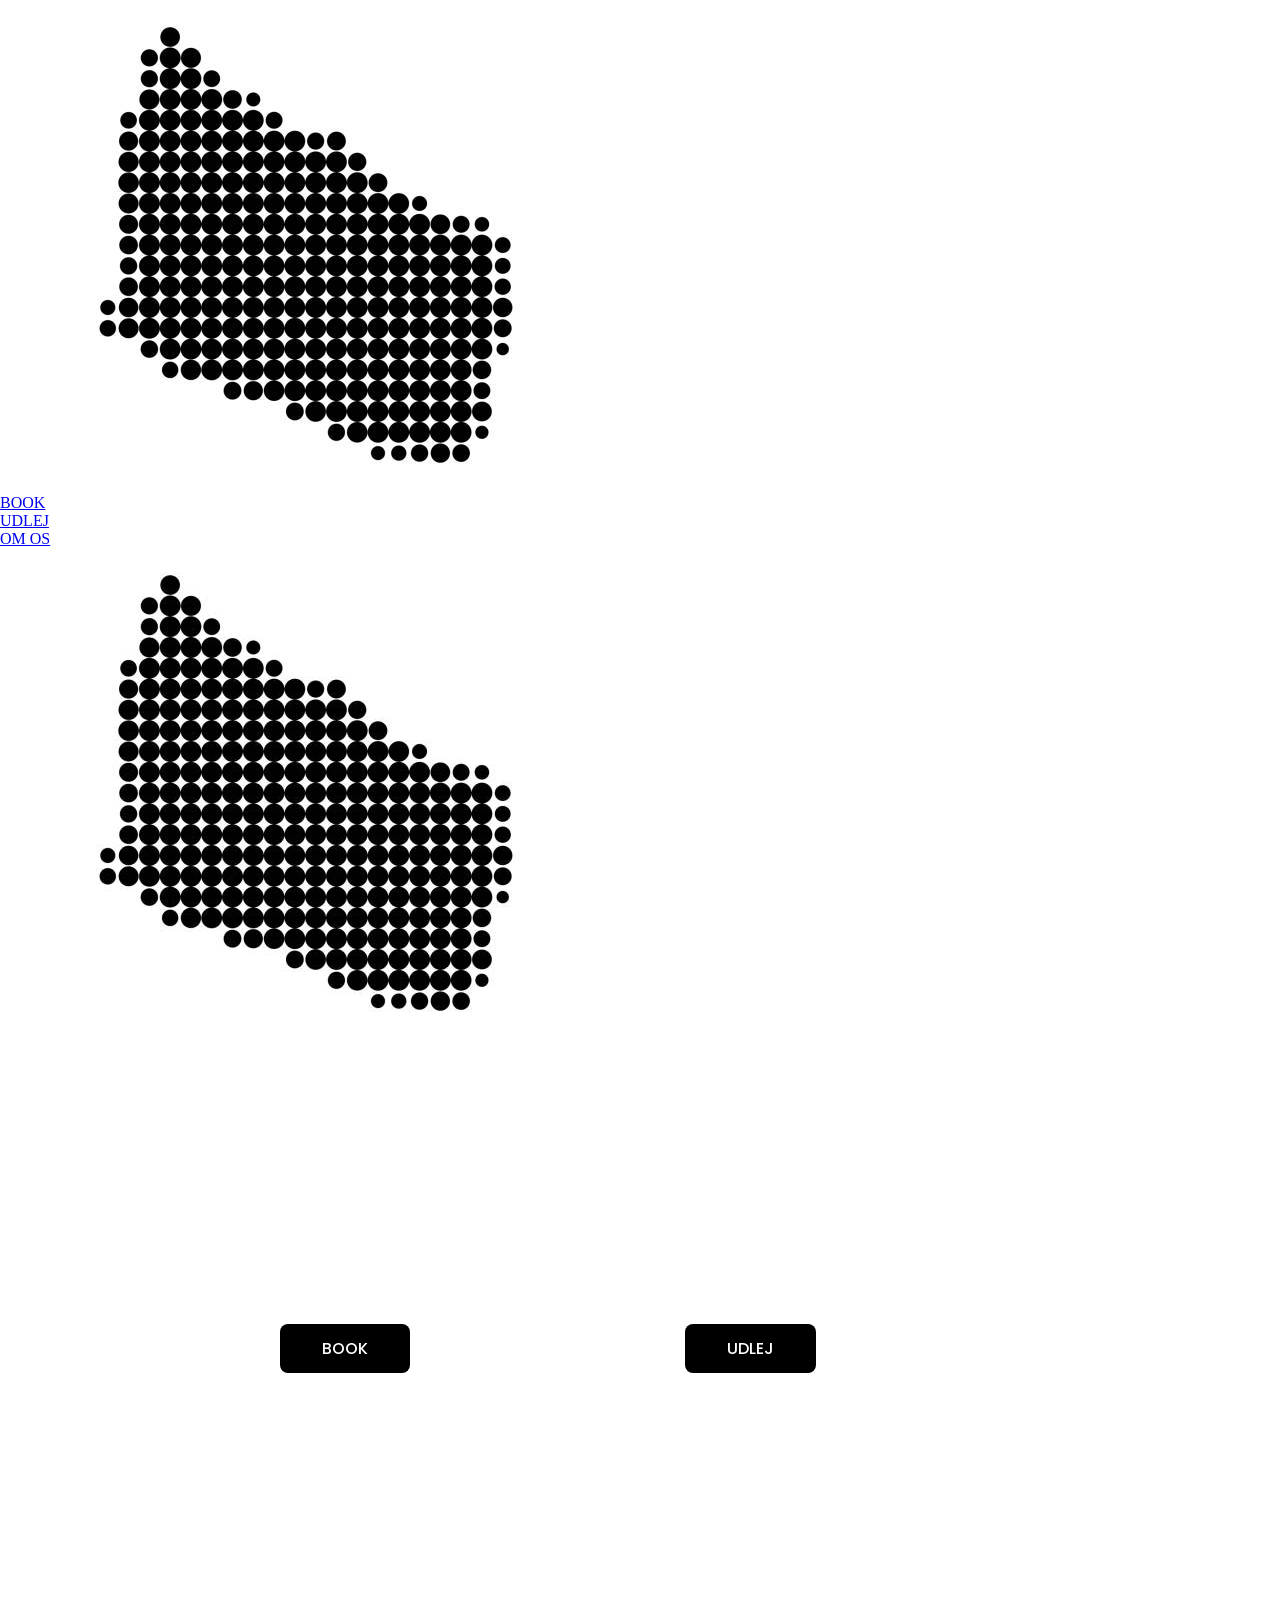
==== index.html @ d50d9e37 "." ====
<!doctype html>
<html lang="en">
<head>
    <meta charset="UTF-8">
    <meta name="viewport" content="width=device-width, user-scalable=no, initial-scale=1.0, maximum-scale=1.0, minimum-scale=1.0">
    <meta http-equiv="X-UA-Compatible" content="ie=edge">

    <!-- Tab information -->
    <title>Homepage</title>
    <link rel="icon" type="image/bornholmLogo" href="images/bornholmlogo.png">

    <!-- Import CSS styles -->
    <link rel="stylesheet" href="css/main.css">
    <link rel="stylesheet" href="css/navbar.css">
    <link rel="stylesheet" href="css/frontpagemain.css">

</head>


<body style="background-color: white">
    <!-- Navigation Bar -->
    <header>
        <div class="navbar">
            <img src="images/bornholmlogo.png" alt="Homepage" title="Home">
            <ul>
                <li><a href="Book.html">BOOK</a></li>
                <li><a href="Udlej.html">UDLEJ</a></li>
                <li><a href="About.html">OM OS</a></li>
            </ul>
            <img src="images/bornholmlogo.png" class="test" >
        </div>
    </header>

    <div class="FrontPageMain">
        <ul>
            <li>
                <button>BOOK</button>
            </li>
            <li>
                <button>UDLEJ</button>
            </li>
        </ul>
    </div>


</body>
</html>
---- css/main.css ----
@import url('https://fonts.googleapis.com/css2?family=DM+Serif+Display:ital@0;1&family=Poppins:ital,wght@0,100;0,200;0,300;0,400;0,500;0,600;0,700;0,800;0,900;1,100;1,200;1,300;1,400;1,500;1,600;1,700;1,800;1,900&display=swap');

* {
    margin: 0;
    padding: 0;
    box-sizing: border-box;
}
---- css/frontpagemain.css ----
.FrontPageMain {
    background-image: url(../images/bornholm.png);
    background-repeat: no-repeat;
    background-attachment: fixed;
    background-size: 100%;
    height: 100%;
    padding: 250px;
    transition: 0.3s;
}

.FrontPageMain ul {
    display: flex;
    align-items: center;
    list-style-type: none;

    height: 100%;
    gap: 30px;
}

.FrontPageMain ul li {
    padding-left: 30px;
    padding-right: 30px;
    flex: 1;
    justify-content: space-between;
}

.FrontPageMain ul li button {
    font-family: "Poppins", serif;
    font-weight: 500;
    font-size: 16px;
    background-color: #000000;
    color: #ffffff;
    border: none;
    margin-top: 32px;
    padding: 12px 42px;
    border-radius: 8px;
    cursor: pointer;
    transition: 0.3s;
}

.FrontPageMain ul li button:hover {
    background-color: lightgray;
    color: #000000;
}
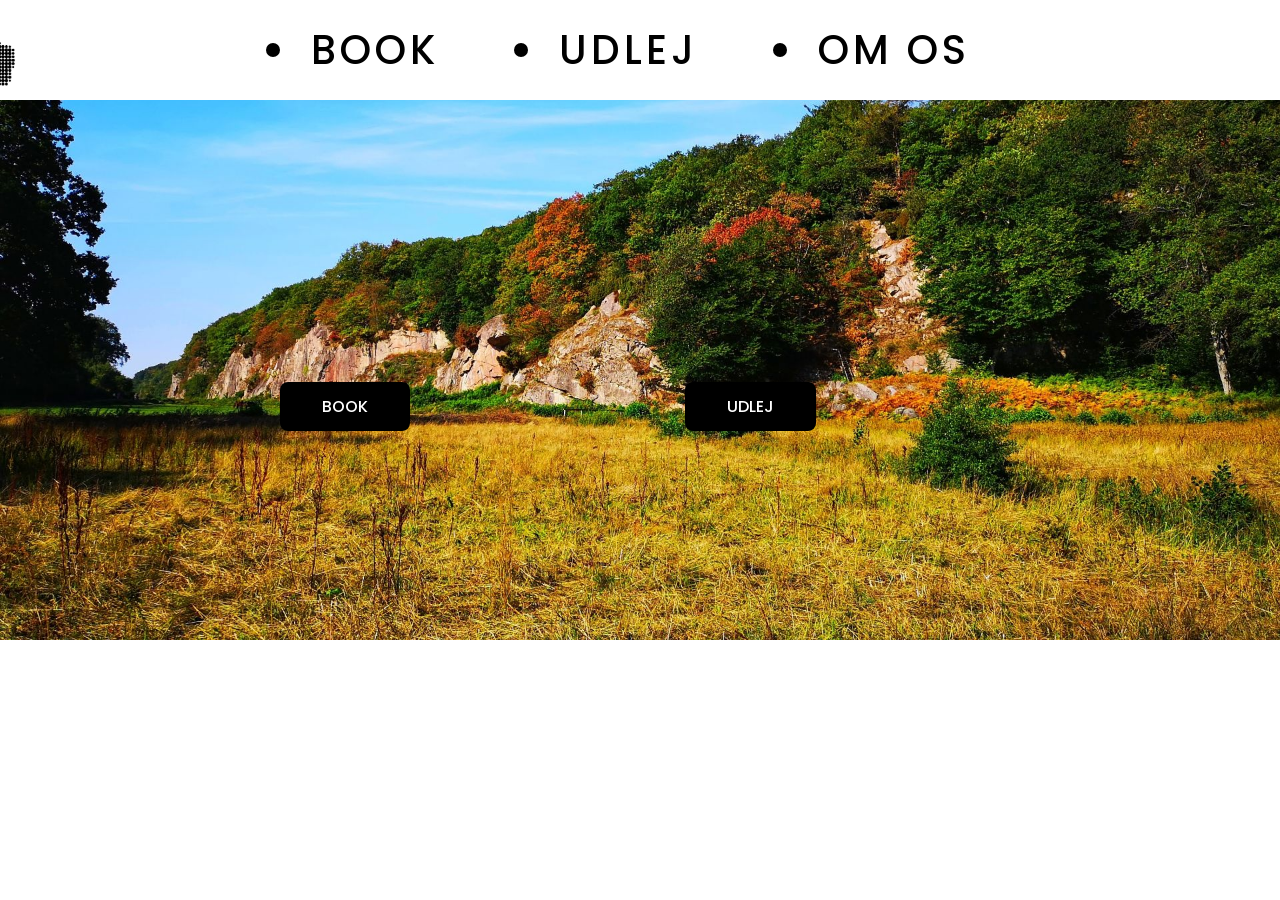
==== commit ca190e50: "added links to sites" ====
--- a/index.html
+++ b/index.html
@@ -21,7 +21,9 @@
     <!-- Navigation Bar -->
     <header>
         <div class="navbar">
-            <img src="images/bornholmlogo.png" alt="Homepage" title="Home">
+            <a href="index.html">
+                <img src="images/bornholmlogo.png" alt="Homepage" title="Home">
+            </a>
             <ul>
                 <li><a href="Book.html">BOOK</a></li>
                 <li><a href="Udlej.html">UDLEJ</a></li>
@@ -34,10 +36,10 @@
     <div class="FrontPageMain">
         <ul>
             <li>
-                <button>BOOK</button>
+                <button onclick="window.location.href='Book.html'">BOOK</button>
             </li>
             <li>
-                <button>UDLEJ</button>
+                <button onclick="window.location.href='Udlej.html'">UDLEJ</button>
             </li>
         </ul>
     </div>
--- a/css/navbar.css
+++ b/css/navbar.css
@@ -0,0 +1,52 @@
+.navbar {
+    display: flex;
+    justify-content: center;
+    align-items: center;
+    gap: 260px;
+
+    padding-left: 30px;
+    padding-right: 30px;
+    transition: 0.3s;
+}
+
+.navbar img {
+    display: flex;
+    align-items: center;
+    cursor: pointer;
+
+    padding: 10px;
+    height: 100px;
+    gap: 10px;
+}
+
+.navbar ul {
+    display: flex;
+    align-items: center;
+
+    font-family: "Poppins", serif;
+    font-size: 40px;
+    font-style: normal;
+    font-weight: 500;
+    line-height: normal;
+    letter-spacing: 4px;
+
+    padding: 10px 0;
+    gap: 100px;
+}
+
+.navbar ul li a {
+    text-decoration: none;
+    color: black;
+    padding: 5px 10px;
+    transition: 0.3;
+    white-space: nowrap;
+}
+
+.navbar ul li a:hover {
+    background-color: lightgray;
+    border-radius: 5px;
+}
+
+.test {
+    opacity: 0;
+}
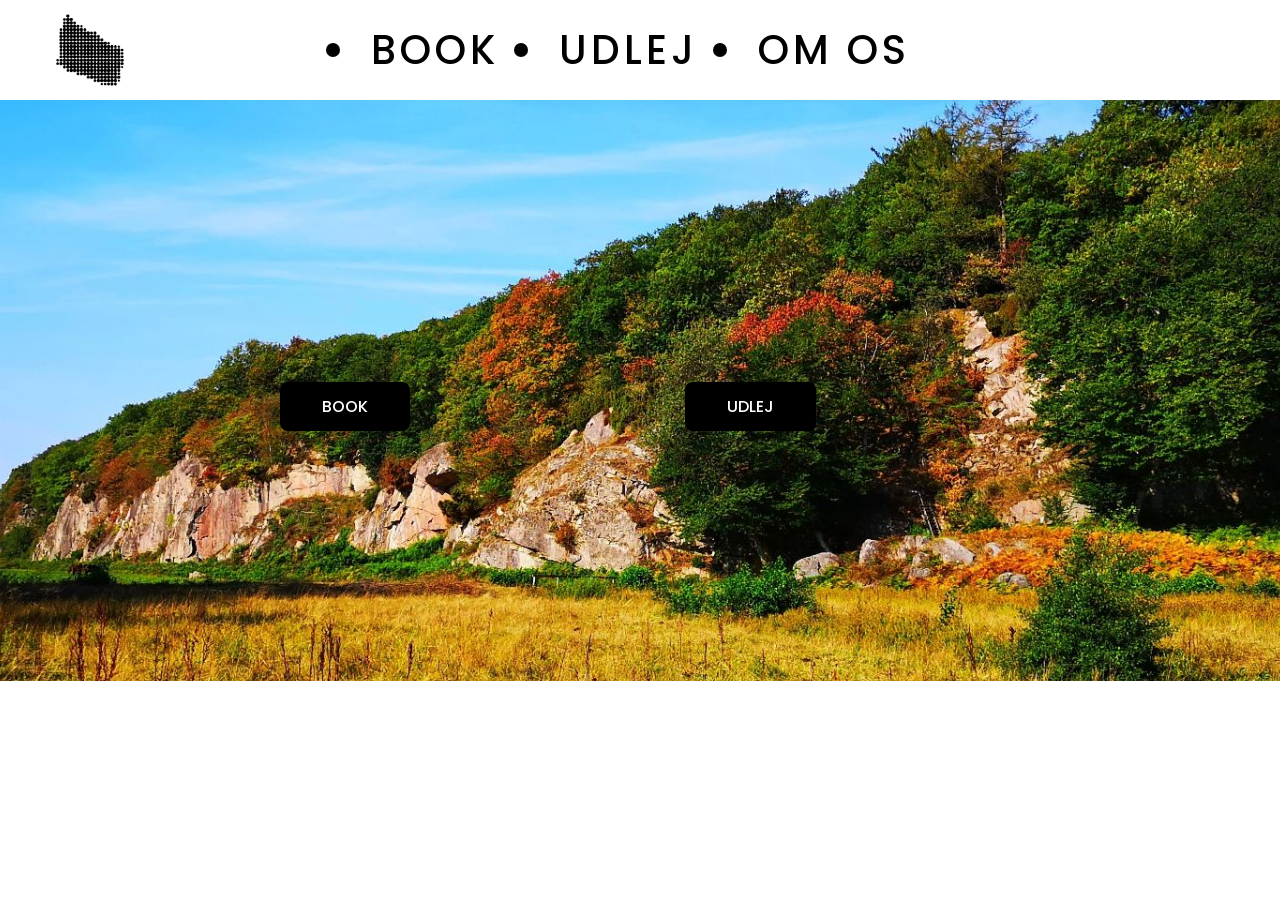
==== commit 49de59ce: "." ====
--- a/index.html
+++ b/index.html
@@ -44,6 +44,8 @@
         </ul>
     </div>
 
+<footer>
 
+</footer>
 </body>
 </html>
--- a/css/navbar.css
+++ b/css/navbar.css
@@ -1,11 +1,15 @@
+body {
+    margin: 0;
+}
+
 .navbar {
     display: flex;
-    justify-content: center;
+    justify-content: space-between;
     align-items: center;
-    gap: 260px;
 
-    padding-left: 30px;
-    padding-right: 30px;
+    padding: 0 30px;
+    width: 100%;
+    box-sizing: border-box;
     transition: 0.3s;
 }
 
@@ -31,14 +35,14 @@
     letter-spacing: 4px;
 
     padding: 10px 0;
-    gap: 100px;
+    gap: 40px;
 }
 
 .navbar ul li a {
     text-decoration: none;
     color: black;
     padding: 5px 10px;
-    transition: 0.3;
+    transition: 0.3s;
     white-space: nowrap;
 }
 
@@ -49,4 +53,16 @@
 
 .test {
     opacity: 0;
+}
+
+@media (max-width: 900px) {
+    .navbar ul {
+        font-size: 25px;
+        gap: 20px;
+    }
+
+    .navbar img {
+        height: 70px;
+        padding-right: 1rem;
+    }
 }
--- a/css/frontpagemain.css
+++ b/css/frontpagemain.css
@@ -2,7 +2,8 @@
     background-image: url(../images/bornholm.png);
     background-repeat: no-repeat;
     background-attachment: fixed;
-    background-size: 100%;
+    background-position: center;
+    background-size: cover;
     height: 100%;
     padding: 250px;
     transition: 0.3s;
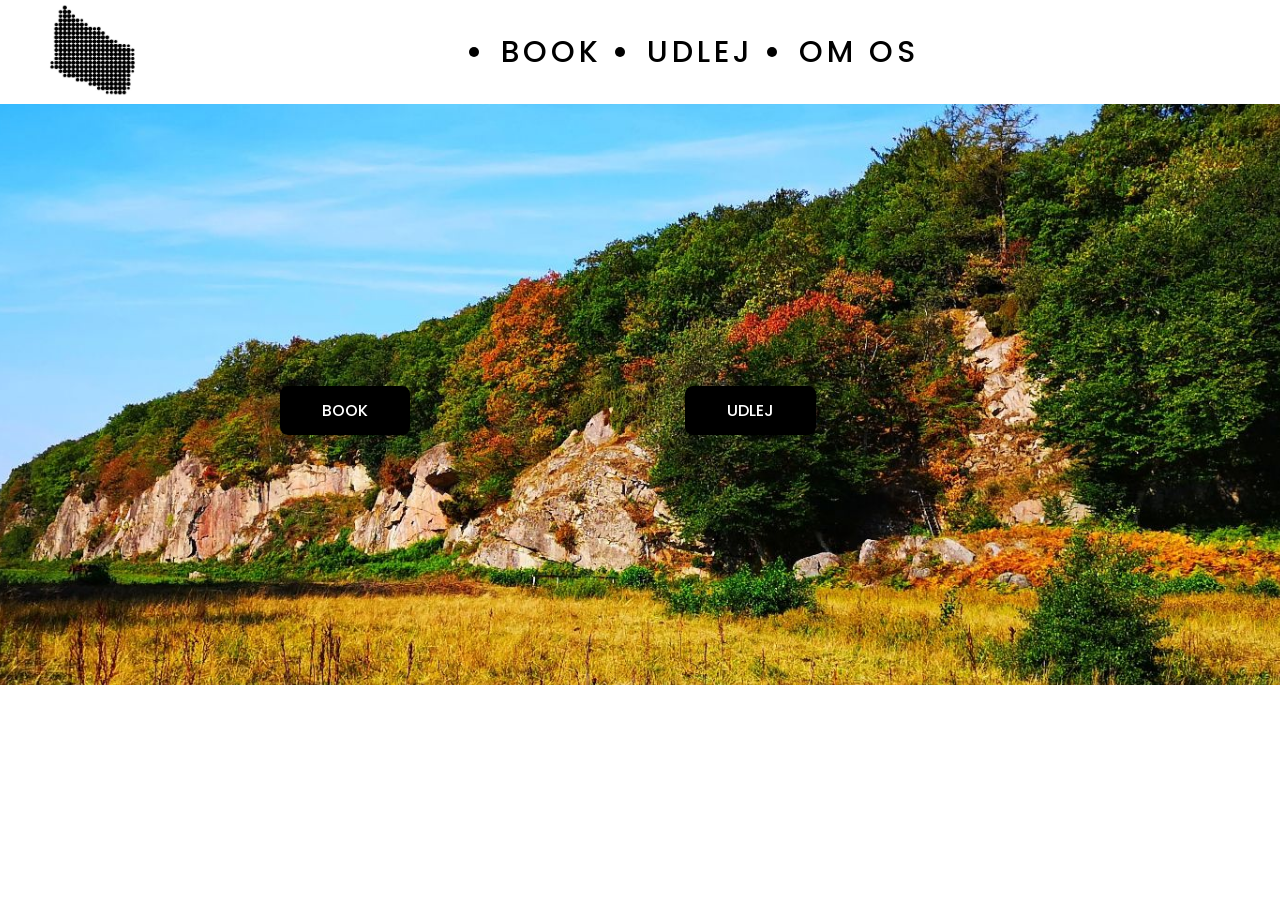
==== commit 233d2c6b: "removed a redundant <img>" ====
--- a/index.html
+++ b/index.html
@@ -29,11 +29,10 @@
                 <li><a href="Udlej.html">UDLEJ</a></li>
                 <li><a href="About.html">OM OS</a></li>
             </ul>
-            <img src="images/bornholmlogo.png" class="test" >
         </div>
     </header>
 
-    <div class="FrontPageMain">
+    <div class="FrontPageMain background">
         <ul>
             <li>
                 <button onclick="window.location.href='Book.html'">BOOK</button>
--- a/css/navbar.css
+++ b/css/navbar.css
@@ -3,7 +3,8 @@
 }
 
 .navbar {
-    display: flex;
+    display: grid;
+    grid-template-columns: auto 1fr;
     justify-content: space-between;
     align-items: center;
 
@@ -14,34 +15,27 @@
 }
 
 .navbar img {
-    display: flex;
-    align-items: center;
     cursor: pointer;
-
-    padding: 10px;
-    height: 100px;
-    gap: 10px;
+    height: 80px;
+    padding-right: 15px;
 }
 
 .navbar ul {
     display: flex;
-    align-items: center;
-
+    justify-content: center;
     font-family: "Poppins", serif;
-    font-size: 40px;
+    font-size: 20px;
     font-style: normal;
     font-weight: 500;
     line-height: normal;
     letter-spacing: 4px;
-
-    padding: 10px 0;
-    gap: 40px;
+    gap: 30px;
 }
 
 .navbar ul li a {
     text-decoration: none;
     color: black;
-    padding: 5px 10px;
+    padding: 5px 5px;
     transition: 0.3s;
     white-space: nowrap;
 }
@@ -51,18 +45,24 @@
     border-radius: 5px;
 }
 
-.test {
-    opacity: 0;
-}
-
-@media (max-width: 900px) {
+@media (min-width: 600px) {
     .navbar ul {
         font-size: 25px;
-        gap: 20px;
+        gap: 35px;
     }
 
     .navbar img {
-        height: 70px;
-        padding-right: 1rem;
+        height: 90px;
     }
+
+}
+@media (min-width: 900px) {
+    .navbar ul {
+        font-size: 30px;
+        gap: 35px;
+    }
+    .navbar img {
+        height: 100px;
+    }
+
 }
